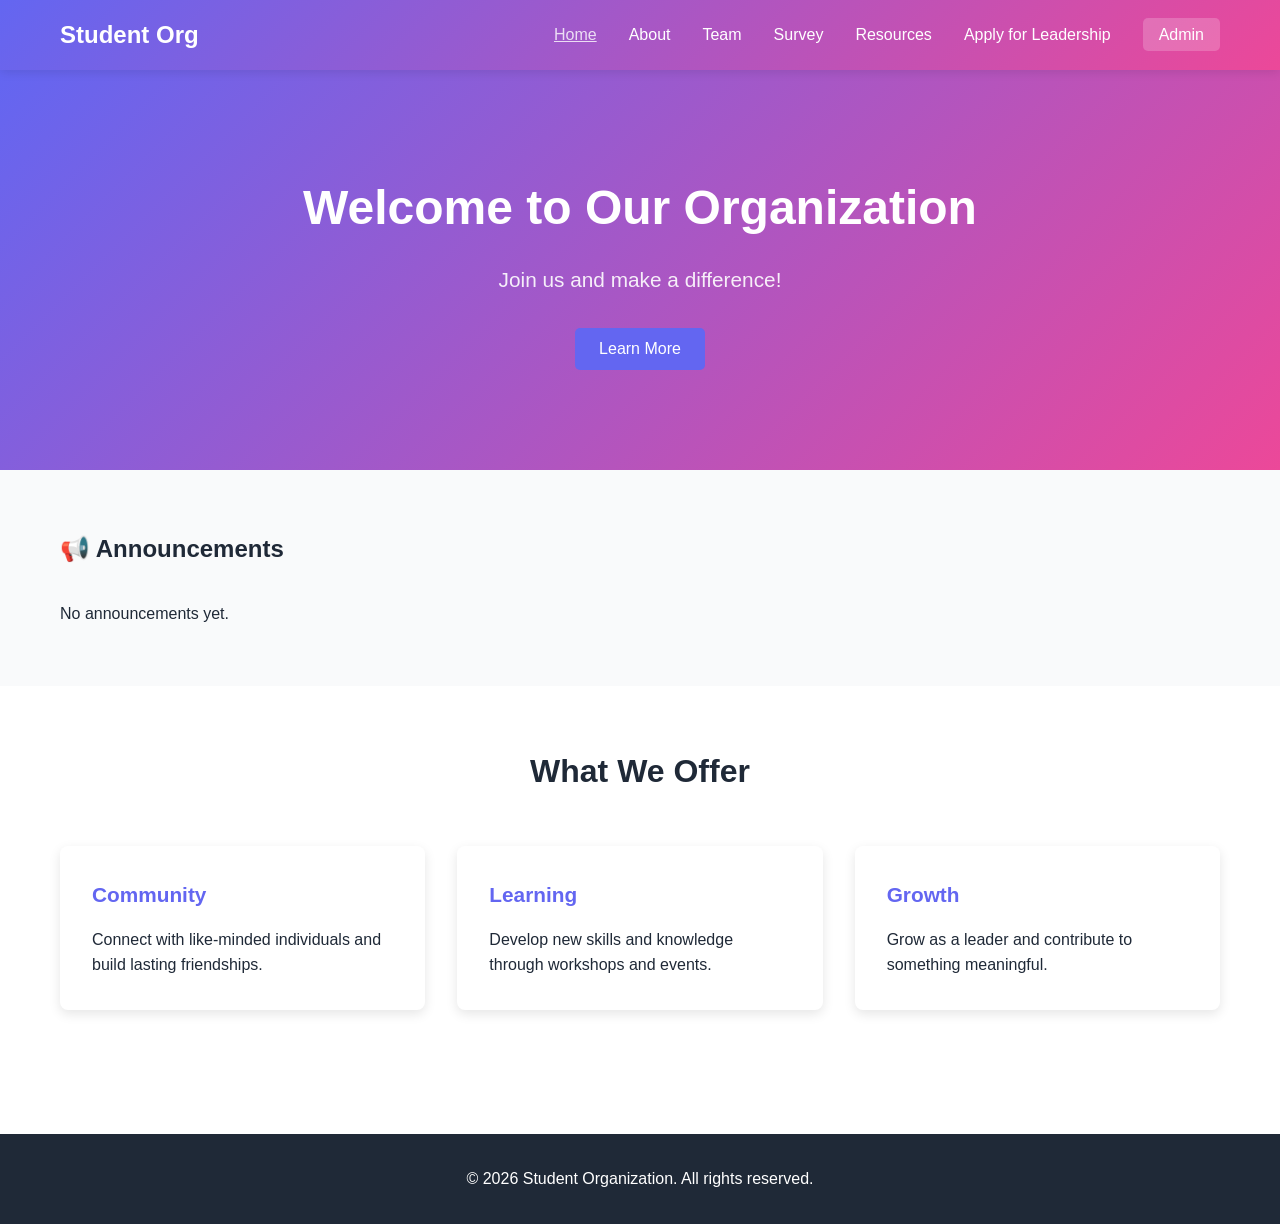
==== index.html @ ffe80c72 "Initial commit: Complete student organization website with admin dashboard" ====
<!DOCTYPE html>
<html lang="en">
<head>
    <meta charset="UTF-8">
    <meta name="viewport" content="width=device-width, initial-scale=1.0">
    <title>Student Organization</title>
    <link rel="stylesheet" href="css/styles.css">
</head>
<body>
    <nav class="navbar">
        <div class="container">
            <div class="logo">Student Org</div>
            <ul class="nav-links">
                <li><a href="index.html" class="active">Home</a></li>
                <li><a href="about.html">About</a></li>
                <li><a href="team.html">Team</a></li>
                <li><a href="survey.html">Survey</a></li>
                <li><a href="resources.html">Resources</a></li>
                <li><a href="application.html">Apply for Leadership</a></li>
                <li><a href="admin.html" class="admin-link">Admin</a></li>
            </ul>
        </div>
    </nav>

    <section class="hero">
        <div class="container">
            <h1 id="heroTitle">Welcome to Our Organization</h1>
            <p id="heroDescription">Join us and make a difference!</p>
            <button class="btn btn-primary">Learn More</button>
        </div>
    </section>

    <!-- Announcements Section -->
    <section class="announcements">
        <div class="container">
            <h2>📢 Announcements</h2>
            <div id="announcementsList" class="announcements-list"></div>
        </div>
    </section>

    <!-- Featured Section -->
    <section class="featured">
        <div class="container">
            <h2>What We Offer</h2>
            <div class="cards-grid">
                <div class="card">
                    <h3>Community</h3>
                    <p>Connect with like-minded individuals and build lasting friendships.</p>
                </div>
                <div class="card">
                    <h3>Learning</h3>
                    <p>Develop new skills and knowledge through workshops and events.</p>
                </div>
                <div class="card">
                    <h3>Growth</h3>
                    <p>Grow as a leader and contribute to something meaningful.</p>
                </div>
            </div>
        </div>
    </section>

    <footer>
        <div class="container">
            <p>&copy; 2026 Student Organization. All rights reserved.</p>
        </div>
    </footer>

    <script src="js/storage.js"></script>
    <script src="js/app.js"></script>
</body>
</html>
---- css/styles.css ----
:root {
    --primary-color: #6366f1;
    --secondary-color: #ec4899;
    --text-color: #1f2937;
    --light-bg: #f9fafb;
    --border-color: #e5e7eb;
    --success-color: #10b981;
    --danger-color: #ef4444;
}

* {
    margin: 0;
    padding: 0;
    box-sizing: border-box;
}

body {
    font-family: 'Segoe UI', Tahoma, Geneva, Verdana, sans-serif;
    line-height: 1.6;
    color: var(--text-color);
    background-color: #fff;
}

.container {
    max-width: 1200px;
    margin: 0 auto;
    padding: 0 20px;
}

/* NAVIGATION */
.navbar {
    background: linear-gradient(135deg, var(--primary-color), var(--secondary-color));
    color: white;
    padding: 1rem 0;
    box-shadow: 0 2px 10px rgba(0, 0, 0, 0.1);
    position: sticky;
    top: 0;
    z-index: 100;
}

.navbar .container {
    display: flex;
    justify-content: space-between;
    align-items: center;
}

.logo {
    font-size: 1.5rem;
    font-weight: bold;
}

.nav-links {
    display: flex;
    list-style: none;
    gap: 2rem;
}

.nav-links a {
    color: white;
    text-decoration: none;
    transition: opacity 0.3s;
}

.nav-links a:hover,
.nav-links a.active {
    opacity: 0.8;
    text-decoration: underline;
}

.admin-link {
    background: rgba(255, 255, 255, 0.2);
    padding: 0.5rem 1rem;
    border-radius: 5px;
}

/* HERO SECTION */
.hero {
    background: linear-gradient(135deg, var(--primary-color), var(--secondary-color));
    color: white;
    padding: 100px 20px;
    text-align: center;
}

.hero h1 {
    font-size: 3rem;
    margin-bottom: 1rem;
    animation: fadeInUp 0.8s ease;
}

.hero p {
    font-size: 1.3rem;
    margin-bottom: 2rem;
    opacity: 0.9;
}

@keyframes fadeInUp {
    from {
        opacity: 0;
        transform: translateY(20px);
    }
    to {
        opacity: 1;
        transform: translateY(0);
    }
}

/* BUTTONS */
.btn {
    padding: 0.75rem 1.5rem;
    border: none;
    border-radius: 5px;
    cursor: pointer;
    font-size: 1rem;
    transition: all 0.3s;
    text-decoration: none;
    display: inline-block;
}

.btn-primary {
    background: var(--primary-color);
    color: white;
}

.btn-primary:hover {
    background: #4f46e5;
    transform: translateY(-2px);
    box-shadow: 0 5px 15px rgba(99, 102, 241, 0.4);
}

.btn-secondary {
    background: var(--secondary-color);
    color: white;
}

.btn-secondary:hover {
    background: #db2777;
}

.btn-danger {
    background: var(--danger-color);
    color: white;
}

.btn-danger:hover {
    background: #dc2626;
}

/* ANNOUNCEMENTS */
.announcements {
    padding: 60px 20px;
    background: var(--light-bg);
}

.announcements h2 {
    margin-bottom: 2rem;
}

.announcements-list {
    display: flex;
    flex-direction: column;
    gap: 1.5rem;
}

.announcement {
    background: white;
    padding: 1.5rem;
    border-radius: 8px;
    border-left: 4px solid var(--primary-color);
    box-shadow: 0 2px 8px rgba(0, 0, 0, 0.1);
}

.announcement h3 {
    color: var(--primary-color);
    margin-bottom: 0.5rem;
}

.announcement-date {
    font-size: 0.85rem;
    color: #6b7280;
    margin-bottom: 0.5rem;
}

/* FEATURED SECTION */
.featured {
    padding: 60px 20px;
}

.featured h2 {
    text-align: center;
    margin-bottom: 3rem;
    font-size: 2rem;
}

.cards-grid {
    display: grid;
    grid-template-columns: repeat(auto-fit, minmax(280px, 1fr));
    gap: 2rem;
}

.card {
    background: white;
    padding: 2rem;
    border-radius: 8px;
    box-shadow: 0 4px 12px rgba(0, 0, 0, 0.1);
    transition: transform 0.3s, box-shadow 0.3s;
}

.card:hover {
    transform: translateY(-5px);
    box-shadow: 0 8px 20px rgba(0, 0, 0, 0.15);
}

.card h3 {
    color: var(--primary-color);
    margin-bottom: 1rem;
    font-size: 1.3rem;
}

/* TEAM GRID */
.team-grid {
    display: grid;
    grid-template-columns: repeat(auto-fill, minmax(250px, 1fr));
    gap: 2rem;
}

.team-member {
    background: white;
    border-radius: 8px;
    overflow: hidden;
    box-shadow: 0 4px 12px rgba(0, 0, 0, 0.1);
    transition: transform 0.3s;
}

.team-member:hover {
    transform: translateY(-5px);
}

.team-member-image {
    width: 100%;
    height: 200px;
    background: var(--light-bg);
    display: flex;
    align-items: center;
    justify-content: center;
    overflow: hidden;
}

.team-member-image img {
    width: 100%;
    height: 100%;
    object-fit: cover;
}

.team-member-info {
    padding: 1.5rem;
}

.team-member-info h3 {
    color: var(--primary-color);
    margin-bottom: 0.5rem;
}

.team-member-role {
    color: var(--secondary-color);
    font-weight: bold;
    font-size: 0.9rem;
    margin-bottom: 0.5rem;
}

.team-member-rank {
    display: inline-block;
    background: var(--primary-color);
    color: white;
    padding: 0.25rem 0.75rem;
    border-radius: 20px;
    font-size: 0.75rem;
    margin-bottom: 0.5rem;
}

.team-member-bio {
    font-size: 0.9rem;
    color: #6b7280;
    line-height: 1.5;
}

/* CONTENT PAGES */
.page-header {
    background: linear-gradient(135deg, var(--primary-color), var(--secondary-color));
    color: white;
    padding: 60px 20px;
    text-align: center;
}

.page-header h1 {
    font-size: 2.5rem;
    margin-bottom: 0.5rem;
}

.page-header p {
    font-size: 1.1rem;
    opacity: 0.9;
}

.content {
    padding: 60px 20px;
}

.content-block {
    margin-bottom: 3rem;
    background: var(--light-bg);
    padding: 2rem;
    border-radius: 8px;
}

.content-block h2 {
    color: var(--primary-color);
    margin-bottom: 1rem;
}

.content-block p {
    line-height: 1.8;
    color: #4b5563;
}

/* FORMS */
.form-container {
    background: white;
    padding: 2rem;
    border-radius: 8px;
    box-shadow: 0 4px 12px rgba(0, 0, 0, 0.1);
    max-width: 600px;
    margin: 0 auto;
}

.form {
    display: flex;
    flex-direction: column;
}

.form-group {
    margin-bottom: 1.5rem;
}

.form-group label {
    display: block;
    margin-bottom: 0.5rem;
    font-weight: 500;
    color: var(--text-color);
}

.form-group input,
.form-group textarea,
.form-group select {
    width: 100%;
    padding: 0.75rem;
    border: 1px solid var(--border-color);
    border-radius: 5px;
    font-size: 1rem;
    font-family: inherit;
    transition: border-color 0.3s;
}

.form-group input:focus,
.form-group textarea:focus,
.form-group select:focus {
    outline: none;
    border-color: var(--primary-color);
    box-shadow: 0 0 0 3px rgba(99, 102, 241, 0.1);
}

.form-group textarea {
    resize: vertical;
}

.message {
    margin-top: 1rem;
    padding: 1rem;
    border-radius: 5px;
    display: none;
}

.message.show {
    display: block;
}

.message.success {
    background: #d1fae5;
    color: #065f46;
    border: 1px solid #a7f3d0;
}

.message.error {
    background: #fee2e2;
    color: #991b1b;
    border: 1px solid #fecaca;
}

/* RESOURCES */
.resources-list {
    display: flex;
    flex-direction: column;
    gap: 1.5rem;
}

.resource {
    background: white;
    padding: 1.5rem;
    border-radius: 8px;
    border-left: 4px solid var(--secondary-color);
    box-shadow: 0 2px 8px rgba(0, 0, 0, 0.1);
}

.resource h3 {
    color: var(--secondary-color);
    margin-bottom: 0.5rem;
}

.resource a {
    color: var(--primary-color);
    text-decoration: none;
    font-weight: 500;
}

.resource a:hover {
    text-decoration: underline;
}

/* FOOTER */
footer {
    background: var(--text-color);
    color: white;
    text-align: center;
    padding: 2rem;
    margin-top: 4rem;
}

/* ADMIN STYLES */
.admin-body {
    background: var(--light-bg);
}

.login-page {
    display: flex;
    justify-content: center;
    align-items: center;
    min-height: 100vh;
    background: linear-gradient(135deg, var(--primary-color), var(--secondary-color));
}

.login-container {
    background: white;
    padding: 2rem;
    border-radius: 8px;
    box-shadow: 0 10px 40px rgba(0, 0, 0, 0.2);
    width: 100%;
    max-width: 400px;
}

.login-container h1 {
    margin-bottom: 1.5rem;
    color: var(--primary-color);
    text-align: center;
}

.admin-panel {
    display: flex;
    min-height: 100vh;
}

.admin-navbar {
    background: var(--text-color);
    color: white;
    width: 250px;
    padding: 2rem 1rem;
    flex-shrink: 0;
}

.admin-header {
    margin-bottom: 2rem;
    display: flex;
    justify-content: space-between;
    align-items: center;
    flex-wrap: wrap;
}

.admin-header h2 {
    font-size: 1.3rem;
    margin-bottom: 0.5rem;
}

.admin-tabs {
    list-style: none;
    display: flex;
    flex-direction: column;
    gap: 0.5rem;
}

.tab-btn {
    background: transparent;
    color: white;
    border: none;
    padding: 0.75rem 1rem;
    text-align: left;
    cursor: pointer;
    border-radius: 5px;
    transition: background 0.3s;
    width: 100%;
}

.tab-btn:hover {
    background: rgba(255, 255, 255, 0.1);
}

.tab-btn.active {
    background: var(--primary-color);
}

.admin-content {
    flex: 1;
    padding: 2rem;
    overflow-y: auto;
}

.admin-content h3 {
    color: var(--primary-color);
    margin-bottom: 1.5rem;
    border-bottom: 2px solid var(--primary-color);
    padding-bottom: 0.5rem;
}

.section {
    background: white;
    padding: 1.5rem;
    border-radius: 8px;
    margin-bottom: 2rem;
    box-shadow: 0 2px 8px rgba(0, 0, 0, 0.1);
}

.section h4 {
    color: var(--text-color);
    margin-bottom: 1rem;
}

.tab-content {
    display: none;
}

.tab-content.active {
    display: block;
}

.members-list,
.announcements-list,
.resources-list,
.images-grid,
.survey-list,
.responses-list,
.applications-list {
    display: flex;
    flex-direction: column;
    gap: 1rem;
}

.images-grid {
    display: grid;
    grid-template-columns: repeat(auto-fill, minmax(150px, 1fr));
    gap: 1rem;
}

.image-card {
    background: white;
    border-radius: 8px;
    overflow: hidden;
    box-shadow: 0 2px 8px rgba(0, 0, 0, 0.1);
    text-align: center;
}

.image-card img {
    width: 100%;
    height: 120px;
    object-fit: cover;
}

.image-card-info {
    padding: 0.5rem;
    font-size: 0.85rem;
}

.image-card-info input {
    width: 100%;
    padding: 0.25rem;
    margin-bottom: 0.25rem;
    border: 1px solid var(--border-color);
    border-radius: 3px;
}

.image-card-actions {
    display: flex;
    gap: 0.25rem;
    padding: 0.5rem;
}

.image-card-actions button {
    flex: 1;
    padding: 0.25rem;
    font-size: 0.75rem;
}

.member-item,
.announcement-item,
.resource-item,
.survey-item,
.application-item {
    background: #f3f4f6;
    padding: 1rem;
    border-radius: 5px;
    border-left: 4px solid var(--primary-color);
    display: flex;
    justify-content: space-between;
    align-items: start;
}

.member-item-content,
.announcement-item-content,
.resource-item-content,
.survey-item-content,
.application-item-content {
    flex: 1;
}

.member-item h5,
.announcement-item h5,
.resource-item h5,
.survey-item h5,
.application-item h5 {
    color: var(--primary-color);
    margin-bottom: 0.25rem;
}

.member-item-actions,
.announcement-item-actions,
.resource-item-actions,
.survey-item-actions,
.application-item-actions {
    display: flex;
    gap: 0.5rem;
    margin-left: 1rem;
    flex-shrink: 0;
}

.member-item-actions button,
.announcement-item-actions button,
.resource-item-actions button,
.survey-item-actions button,
.application-item-actions button {
    padding: 0.4rem 0.8rem;
    font-size: 0.8rem;
}

/* RESPONSIVE */
@media (max-width: 768px) {
    .nav-links {
        flex-direction: column;
        gap: 1rem;
    }

    .hero h1 {
        font-size: 2rem;
    }

    .page-header h1 {
        font-size: 1.8rem;
    }

    .admin-panel {
        flex-direction: column;
    }

    .admin-navbar {
        width: 100%;
        display: flex;
        gap: 1rem;
    }

    .admin-tabs {
        flex-direction: row;
        flex-wrap: wrap;
    }

    .tab-btn {
        flex: 1;
        min-width: 120px;
    }

    .cards-grid,
    .team-grid {
        grid-template-columns: 1fr;
    }
}
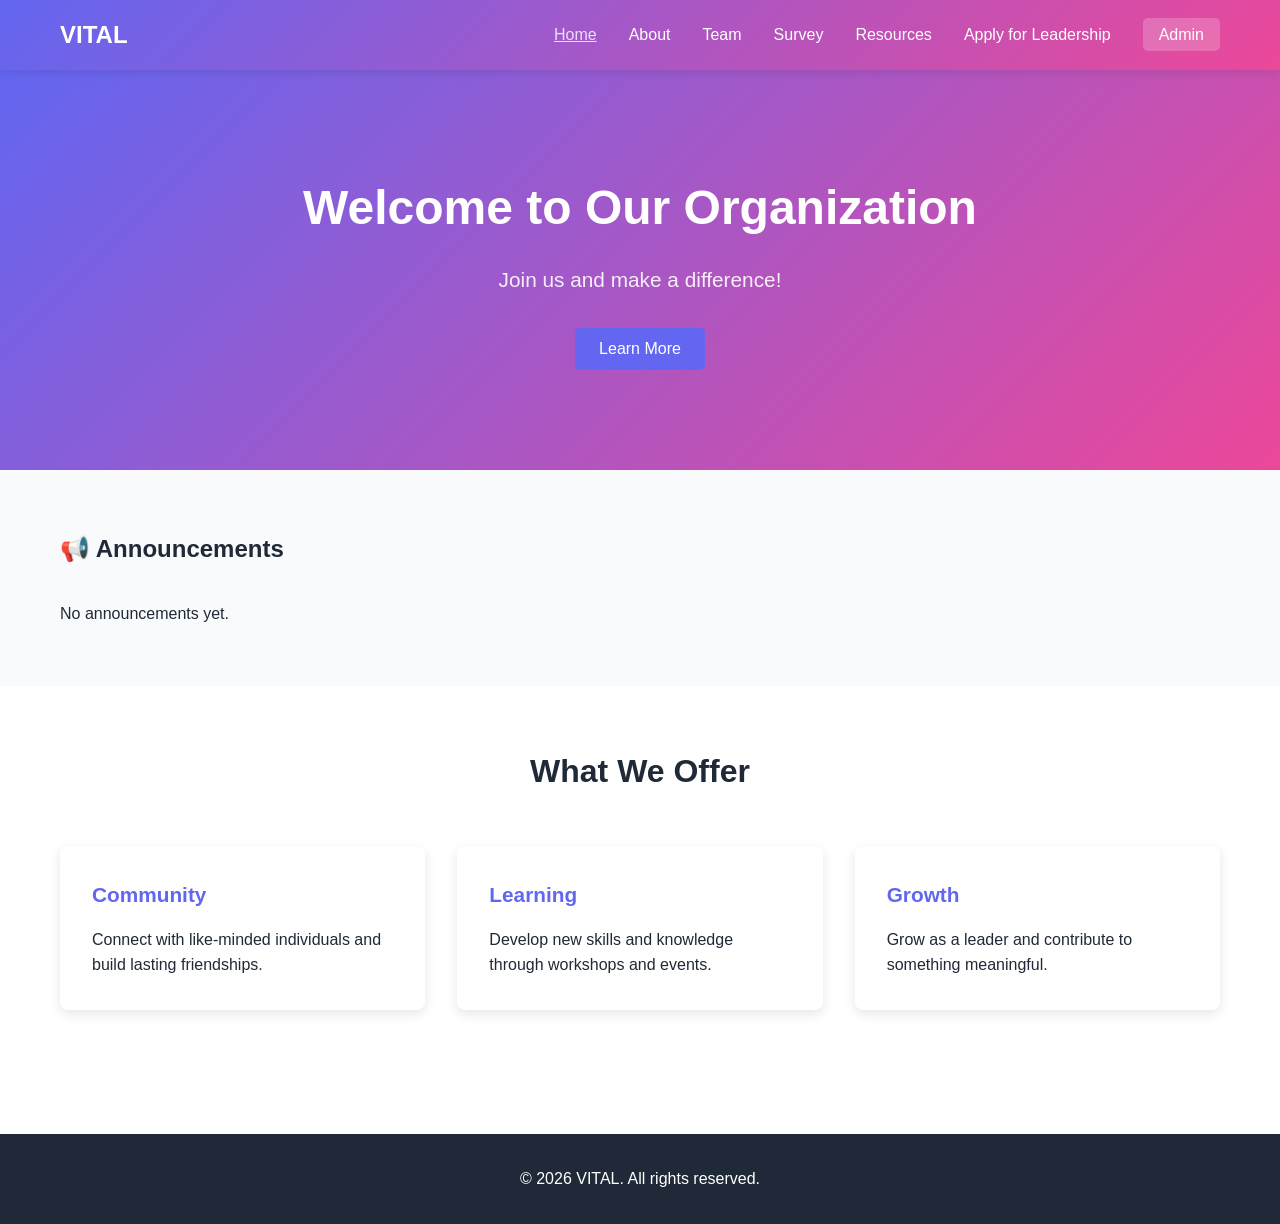
==== commit e06db42b: "Change branding from Student Org to VITAL" ====
--- a/index.html
+++ b/index.html
@@ -3,13 +3,13 @@
 <head>
     <meta charset="UTF-8">
     <meta name="viewport" content="width=device-width, initial-scale=1.0">
-    <title>Student Organization</title>
+    <title>VITAL</title>
     <link rel="stylesheet" href="css/styles.css">
 </head>
 <body>
     <nav class="navbar">
         <div class="container">
-            <div class="logo">Student Org</div>
+            <div class="logo">VITAL</div>
             <ul class="nav-links">
                 <li><a href="index.html" class="active">Home</a></li>
                 <li><a href="about.html">About</a></li>
@@ -24,7 +24,7 @@
 
     <section class="hero">
         <div class="container">
-            <h1 id="heroTitle">Welcome to Our Organization</h1>
+            <h1 id="heroTitle">Welcome to VITAL</h1>
             <p id="heroDescription">Join us and make a difference!</p>
             <button class="btn btn-primary">Learn More</button>
         </div>
@@ -61,7 +61,7 @@
 
     <footer>
         <div class="container">
-            <p>&copy; 2026 Student Organization. All rights reserved.</p>
+            <p>&copy; 2026 VITAL. All rights reserved.</p>
         </div>
     </footer>
 
